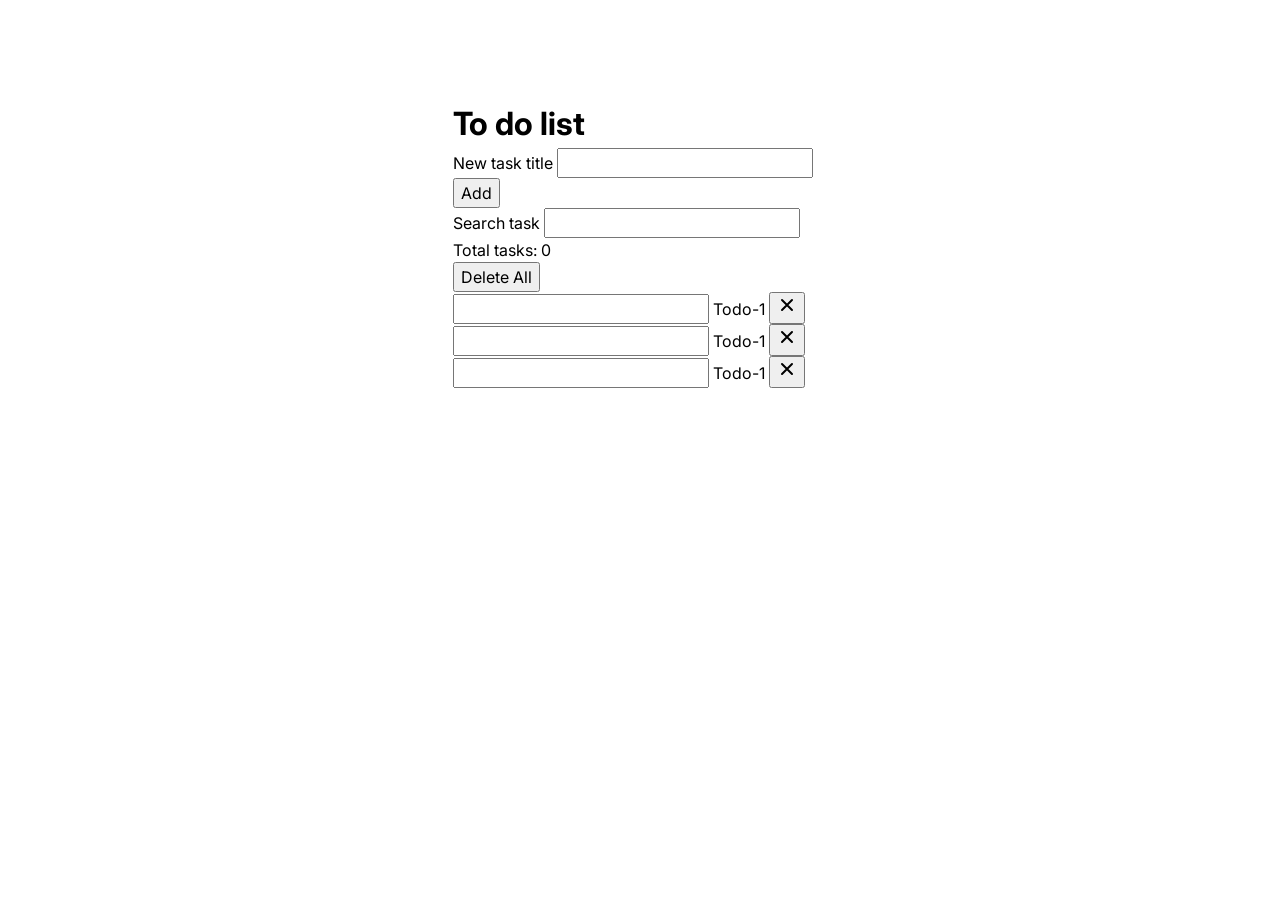
==== index.html @ a011bdbd "ui: partial TodoList layout implementation" ====
<!DOCTYPE html>
<html lang="en">

<head>
    <meta charset="UTF-8">
    <meta name="viewport" content="width=device-width">
    <title>To do list</title>
    <link rel="stylesheet" href="/src/styles/index.css">
    <script src="/script.js" type="module"></script>
</head>

<body>
    <div class="todo">
        <h1 class="todo_title">To do list</h1>
        <form class="todo__form">
            <div class="todo__field field">
                <label class="field_label" for="new task">New task title</label>
                <input type="text" class="field__input" id="new_task" placeholder=" " autocomplete="off">
            </div>
            <button class="button" type="submit">Add</button>
        </form>
        <form class="todo__form">
            <div class="todo__field field">
                <label class="field_label" for="search task">Search task</label>
                <input type="search" class="field__input" id="search" placeholder=" " autocomplete="off">
            </div>
        </form>
        <div class="todo__info">
            <div class="todo__total_tasks">
                Total tasks: <span>0</span>
            </div>
            <button class="todo__delede-all-button" type="button">Delete All</button>
        </div>
        <ul class="todo__list">
            <li class="todo__item todo-item">
                <input type="text" class="todo-item__checkbox">
                <label class="todo-item__label" for="todo-1">Todo-1</label>
                <button class="todo-item__delete-button" type="button" aria-label="Delete" title="Delete">
                    <svg width="20" height="20" viewBox="0 0 20 20" fill="none" xmlns="http://www.w3.org/2000/svg">
                        <path d="M15 5L5 15M5 5L15 15" stroke="#757575" stroke-width="2" stroke-linecap="round"
                            stroke-linejoin="round" />
                    </svg>
                </button>
            </li>
            <li class="todo__item todo-item">
                <input type="text" class="todo-item__checkbox">
                <label class="todo-item__label" for="todo-1">Todo-1</label>
                <button class="todo-item__delete-button" type="button" aria-label="Delete" title="Delete">
                    <svg width="20" height="20" viewBox="0 0 20 20" fill="none" xmlns="http://www.w3.org/2000/svg">
                        <path d="M15 5L5 15M5 5L15 15" stroke="#757575" stroke-width="2" stroke-linecap="round"
                            stroke-linejoin="round" />
                    </svg>
                </button>
            </li>
            <li class="todo__item todo-item" todo__item__checkbox>
                <input type="text" class="todo-item__checkbox">
                <label class="todo-item__label" for="todo-1">Todo-1</label>
                <button class="todo-item__delete-button" type="button" aria-label="Delete" title="Delete">
                    <svg width="20" height="20" viewBox="0 0 20 20" fill="none" xmlns="http://www.w3.org/2000/svg">
                        <path d="M15 5L5 15M5 5L15 15" stroke="#757575" stroke-width="2" stroke-linecap="round"
                            stroke-linejoin="round" />
                    </svg>
                </button>
            </li>

        </ul>
    </div>
</body>

</html>
---- src/styles/index.css ----
@import "normalize.css";
@import "fonts.css";
@import "variables.css";
@import "globals.css";

@import "components/button.css";
@import "components/field.css";
@import "components/todo.css";
@import "components/todo-item.css";
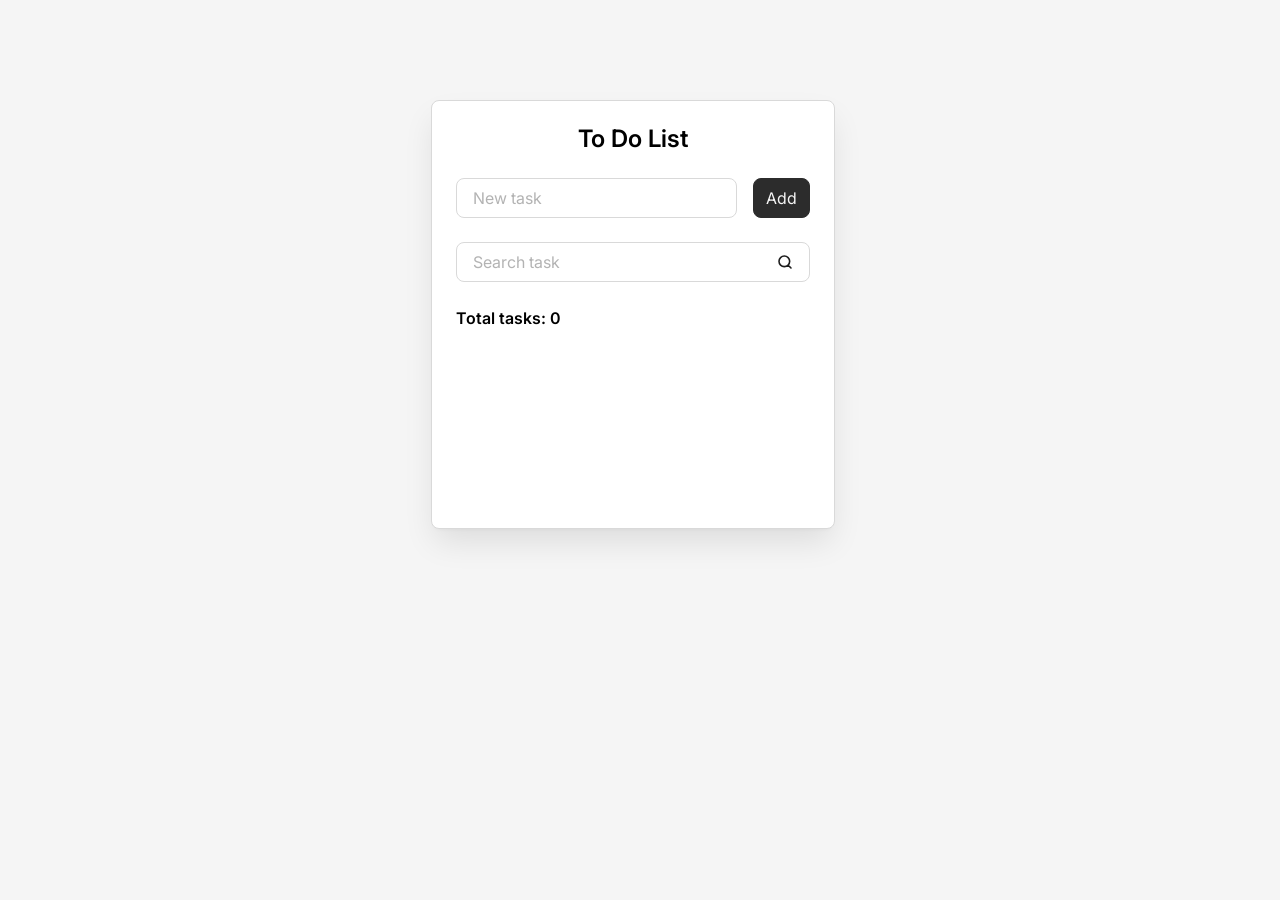
==== commit 2992b687: "fix: ui in todo" ====
--- a/index.html
+++ b/index.html
@@ -10,60 +10,37 @@
 </head>
 
 <body>
-    <div class="todo">
-        <h1 class="todo_title">To do list</h1>
-        <form class="todo__form">
+    <div class="todo" data-js-todo>
+        <h1 class="todo__title">To Do List</h1>
+        <form class="todo__form" data-js-todo-new-task-form>
             <div class="todo__field field">
-                <label class="field_label" for="new task">New task title</label>
-                <input type="text" class="field__input" id="new_task" placeholder=" " autocomplete="off">
+                <label class="field__label" for="new-task">
+                    New task
+                </label>
+                <input class="field__input" id="new-task" placeholder=" " autocomplete="off"
+                    data-js-todo-new-task-input />
             </div>
             <button class="button" type="submit">Add</button>
         </form>
-        <form class="todo__form">
+        <form class="todo__form" data-js-todo-search-task-form>
             <div class="todo__field field">
-                <label class="field_label" for="search task">Search task</label>
-                <input type="search" class="field__input" id="search" placeholder=" " autocomplete="off">
+                <label class="field__label" for="search-task">
+                    Search task
+                </label>
+                <input class="field__input" id="search-task" placeholder=" " autocomplete="off" type="search"
+                    data-js-todo-search-task-input />
             </div>
         </form>
         <div class="todo__info">
-            <div class="todo__total_tasks">
-                Total tasks: <span>0</span>
+            <div class="todo__total-tasks">
+                Total tasks: <span data-js-todo-total-tasks>0</span>
             </div>
-            <button class="todo__delede-all-button" type="button">Delete All</button>
+            <button class="todo__delete-all-button" type="button" data-js-todo-delete-all-button>
+                Delete all
+            </button>
         </div>
-        <ul class="todo__list">
-            <li class="todo__item todo-item">
-                <input type="text" class="todo-item__checkbox">
-                <label class="todo-item__label" for="todo-1">Todo-1</label>
-                <button class="todo-item__delete-button" type="button" aria-label="Delete" title="Delete">
-                    <svg width="20" height="20" viewBox="0 0 20 20" fill="none" xmlns="http://www.w3.org/2000/svg">
-                        <path d="M15 5L5 15M5 5L15 15" stroke="#757575" stroke-width="2" stroke-linecap="round"
-                            stroke-linejoin="round" />
-                    </svg>
-                </button>
-            </li>
-            <li class="todo__item todo-item">
-                <input type="text" class="todo-item__checkbox">
-                <label class="todo-item__label" for="todo-1">Todo-1</label>
-                <button class="todo-item__delete-button" type="button" aria-label="Delete" title="Delete">
-                    <svg width="20" height="20" viewBox="0 0 20 20" fill="none" xmlns="http://www.w3.org/2000/svg">
-                        <path d="M15 5L5 15M5 5L15 15" stroke="#757575" stroke-width="2" stroke-linecap="round"
-                            stroke-linejoin="round" />
-                    </svg>
-                </button>
-            </li>
-            <li class="todo__item todo-item" todo__item__checkbox>
-                <input type="text" class="todo-item__checkbox">
-                <label class="todo-item__label" for="todo-1">Todo-1</label>
-                <button class="todo-item__delete-button" type="button" aria-label="Delete" title="Delete">
-                    <svg width="20" height="20" viewBox="0 0 20 20" fill="none" xmlns="http://www.w3.org/2000/svg">
-                        <path d="M15 5L5 15M5 5L15 15" stroke="#757575" stroke-width="2" stroke-linecap="round"
-                            stroke-linejoin="round" />
-                    </svg>
-                </button>
-            </li>
-
-        </ul>
+        <ul class="todo__list" data-js-todo-list></ul>
+        <div class="todo__empty-message" data-js-todo-empty-message></div>
     </div>
 </body>
 
